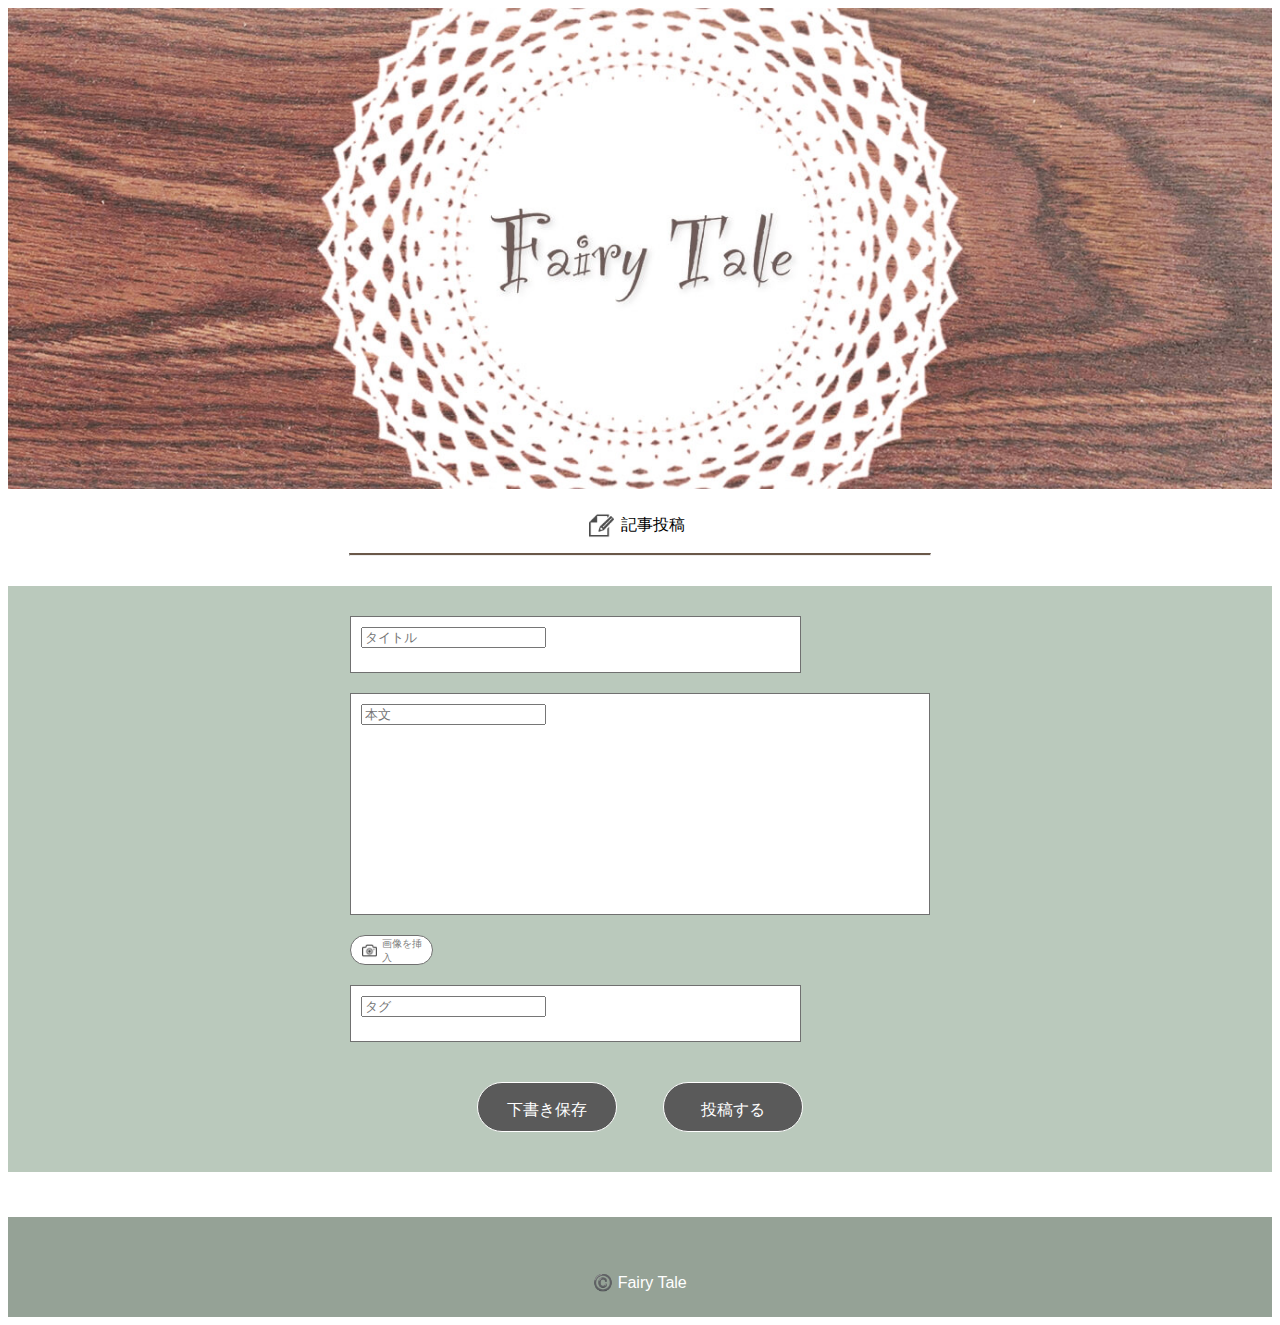
==== edit.html @ 8889537e "Add files via upload" ====
<!DOCTYPE html>
<html lang="ja">
    <head>
        <meta charset="UTF-8">
        <title>Fairy Tale</title>
        <meta name='description' content="Fairy Taleの公式ブログ。">
        <meta name="viewport" content="width=device-width, initial-scale=1.0">
        <meta property="og:url" content="https://shunta-iwasaki.github.io/FairyTale/" />
        <meta property="og:type" content="website" />
        <meta property="og:title" content="Fairy Tale" />
        <meta property="og:description" content="Fairy Taleの公式ブログ。" />
        <meta property="og:site_name" content="Fairy Tale" />
        <meta property="og:image" content="https://shunta-iwasaki.github.io/fairytale/img/header.jpg" />
        <link rel="icon" type="image/png" href="https://shunta-iwasaki.github.io/portfolio/img/logo_ita.png">
        <link rel="stylesheet" href="https://unpkg.com/ress/dist/ress.min.css">
        <link rel="stylesheet" href="css/style.css">
        <link rel="preconnect" href="https://fonts.googleapis.com">
        <link href="https://fonts.googleapis.com/css2?family=Cormorant+Garamond:wght@600&display=swap" rel="stylesheet">
    </head>
    <body>
        <!-- ヘッダー -->
        <header class="page-header">
            <!-- ヘッダー写真 -->
            <img class="page-header__img" src="img/header.jpg" alt="ヘッダー写真">
            <!-- 記事投稿 -->
            <div class="page-header__edit">
                <img src="img/icon_write.svg" alt="投稿"><p>記事投稿</p>
            </div>
            <!-- 横線 -->
            <hr class="x-line__edit wrapper">
        </header>
        <!-- コンテンツ部分 -->
        <div class="background">
            <div class="wrapper edit-content">
                <div class="edit-content__title">
                    <input type="text" value="" placeholder="タイトル" name="title">
                </div>
                <div class="edit-content__topic">
                    <input type="text" value="" placeholder="本文" name="topic">
                </div>
                <button class="edit-content__image">
                    <img src="img/icon_camera.svg" alt="カメラ">
                    <p>画像を挿入</p>
                </button>
                <div class="edit-content__selectimg">
                    <img  class="hide" id="edit-content__selectimg__img1" src="" alt="none">
                    <img  class="hide" id="edit-content__selectimg__img2" src="" alt="none">
                    <img  class="hide" id="edit-content__selectimg__img3" src="" alt="none">
                    <img  class="hide" id="edit-content__selectimg__img4" src="" alt="none">
                    <img  class="hide" id="edit-content__selectimg__img5" src="" alt="none">
                </div>
                <div class="edit-content__tag">
                    <input type="text" value="" placeholder="タグ" name="tag">
                </div>
                <div class="edit-content__save">
                    <button class="edit-content__save__pre">
                        <p>下書き保存</p>
                    </button>
                    <button class="edit-content__save__post">
                        <p>投稿する</p>
                    </button>
                </div>
            </div>
        </div>
        <!-- フッター -->
        <footer class="footer">
            <!-- コピーライト -->
            <div class="footer__copy">
                <p>©️ Fairy Tale</p>
            </div>
        </footer>
        <!-- ページトップ遷移ボタン -->
        <button class="page-top arrow"></butotn>
        <script src="js/script_edit.js"></script>
    </body>
</html>
---- css/style.css ----
@charset "UTF-8";
/* 包括部分 */
body {
  font-family: "メイリオ", "Meiryo", "Yu Gothic Medium", "游ゴシック Medium", "Yugothic", "游ゴシック体", "ヒラギノ角ゴ Pro W3", sans-serif;
}

.wrapper {
  max-width: 1260px;
  margin: 0 auto;
}
@media screen and (min-width: 0px) and (max-width: 1280px) {
  .wrapper {
    max-width: 580px;
    width: 94%;
  }
}

.gray-text {
  font-size: 20px;
  color: #5a5a5a;
  margin-top: -30px;
}
@media screen and (min-width: 0px) and (max-width: 1280px) {
  .gray-text {
    font-size: 10px;
    margin-bottom: 5px;
  }
}

.block {
  display: block;
  text-align: left;
}

/* ヘッダー部分 */
.page-header {
  text-align: center;
}
.page-header__img {
  width: 100%;
}
.page-header__profile {
  display: none;
  align-items: flex-end;
}
@media screen and (min-width: 0px) and (max-width: 1280px) {
  .page-header__profile {
    display: flex;
    margin-top: 30px;
  }
  .page-header__profile__img {
    width: 82px;
    height: 82px;
    vertical-align: top;
  }
  .page-header__profile__name {
    font-size: 16px;
    margin-left: 2vw;
  }
  .page-header__profile__text {
    font-size: 10px;
    margin-left: 2vw;
  }
  .page-header__profile__sns {
    font-size: 8px;
    text-align: left;
    margin-left: 2vw;
  }
}
.page-header__nav {
  list-style: none;
  margin: 45px auto;
}
@media screen and (min-width: 0px) and (max-width: 1280px) {
  .page-header__nav {
    margin-top: 20px;
    margin-bottom: 5px;
    text-align: left;
    height: 12px;
  }
}
.page-header__nav__list {
  font-size: 20px;
  display: inline-block;
  margin-right: 25px;
  /* menuナビの一番後ろに入れる装飾 */
}
@media screen and (min-width: 0px) and (max-width: 1280px) {
  .page-header__nav__list {
    margin-right: 10px;
  }
}
.page-header__nav__list:last-child {
  margin-right: 0px;
}
.page-header__nav__list img {
  margin-right: 5px;
}
@media screen and (min-width: 0px) and (max-width: 1280px) {
  .page-header__nav__list img {
    display: none;
  }
}
.page-header__nav__list p {
  display: inline-block;
  position: relative;
  bottom: 10px;
  color: #000000;
  transition: color 300ms;
}
.page-header__nav__list p:hover {
  color: #5a5a5a;
}
@media screen and (min-width: 0px) and (max-width: 1280px) {
  .page-header__nav__list p {
    font-size: 10px;
  }
}
.page-header__edit {
  display: flex;
  justify-content: center;
  margin: 30px 0;
}
@media screen and (min-width: 0px) and (max-width: 1280px) {
  .page-header__edit {
    margin: 15px 0 10px 0;
  }
}
.page-header__edit img {
  width: 50px;
}
@media screen and (min-width: 0px) and (max-width: 1280px) {
  .page-header__edit img {
    width: 25px;
  }
}
.page-header__edit p {
  font-size: 30px;
  margin: 7px;
}
@media screen and (min-width: 0px) and (max-width: 1280px) {
  .page-header__edit p {
    font-size: 16px;
  }
}

.x-line {
  border-top: 2px solid #6A5849;
  margin: 0 auto;
}
.x-line__fix {
  margin: 60px 0 25px 0;
  border-top: 2px solid #6A5849;
}
@media screen and (min-width: 0px) and (max-width: 1280px) {
  .x-line__fix {
    margin-top: 30px;
  }
}
.x-line__dynamic {
  margin: 40px 0;
  border-top: 2px solid #6A5849;
}
@media screen and (min-width: 0px) and (max-width: 1280px) {
  .x-line__dynamic {
    margin: 30px 0;
  }
}
.x-line__nav {
  margin: 40px 0;
  border-top: 2px solid #6A5849;
}
.x-line__edit {
  margin: 30px auto 50px auto;
  border-top: 2px solid #6A5849;
}
@media screen and (min-width: 0px) and (max-width: 1280px) {
  .x-line__edit {
    margin: 0 auto 30px auto;
  }
}
.x-line__article-nav {
  margin: 40px 0;
  border-top: 2px solid #6A5849;
}

/* コンテンツ部分 */
.main-content {
  display: flex;
  margin: 55px auto 55px auto;
}
@media screen and (min-width: 0px) and (max-width: 1280px) {
  .main-content {
    display: block;
  }
}
.main-content__aside__profile {
  width: 320px;
  margin-bottom: 20px;
}
@media screen and (min-width: 0px) and (max-width: 1280px) {
  .main-content__aside__profile {
    display: none;
  }
}
.main-content__aside__profile__img {
  display: block;
  margin-right: auto;
  margin-left: auto;
  height: 320px;
}
.main-content__aside__profile__name {
  font-size: 30px;
  text-align: center;
  margin: 10px 0;
}
.main-content__aside__profile__text {
  font-size: 20px;
  text-align: center;
  margin-bottom: 20px;
}
.main-content__aside__profile__sns {
  font-size: 20px;
  color: #5A5A5A;
}
@media screen and (min-width: 0px) and (max-width: 1280px) {
  .main-content__aside__baner {
    display: none;
  }
}
.main-content__article {
  margin-left: 50px;
  /* トップページ */
  /* 記事一覧 */
  /* 画像一覧 */
  /* 記事ページ */
}
@media screen and (min-width: 0px) and (max-width: 1280px) {
  .main-content__article {
    margin-left: 0;
    margin-top: -32px;
  }
}
.main-content__article__dynamic {
  padding-top: 25px;
}
.main-content__article__home-topic {
  height: 100%;
}
.main-content__article__home-topic__title {
  font-size: 30px;
  margin: 10px 0;
}
.main-content__article__home-topic__title a {
  text-decoration: none;
  color: #000000;
  transition: color 300ms;
}
.main-content__article__home-topic__title a:hover {
  color: #5a5a5a;
}
@media screen and (min-width: 0px) and (max-width: 1280px) {
  .main-content__article__home-topic__title {
    font-size: 16px;
  }
  .main-content__article__home-topic__title p {
    margin-bottom: 5px;
  }
}
.main-content__article__home-topic__content {
  display: flex;
  height: auto;
}
@media screen and (min-width: 0px) and (max-width: 1280px) {
  .main-content__article__home-topic__content__img {
    width: 52%;
  }
}
@media screen and (min-width: 0px) and (max-width: 1280px) {
  .main-content__article__home-topic__content__img img {
    width: 100%;
  }
}
.main-content__article__home-topic__content__text {
  margin-left: 30px;
  display: flex;
  flex-direction: column;
  justify-content: space-between;
  height: auto;
  font-size: 20px;
}
@media screen and (min-width: 0px) and (max-width: 1280px) {
  .main-content__article__home-topic__content__text {
    font-size: 10px;
    margin-left: 15px;
    width: 50%;
  }
}
.main-content__article__home-topic__content__text__topic {
  text-decoration: none;
  color: #5A5A5A;
  transition: color 300ms;
}
.main-content__article__home-topic__content__text__topic:hover {
  color: #000000;
}
.main-content__article__home-topic__content__text__topic p {
  display: -webkit-box;
  -webkit-box-orient: vertical;
  -webkit-line-clamp: 10;
  overflow: hidden;
}
@media screen and (min-width: 0px) and (max-width: 1280px) {
  .main-content__article__home-topic__content__text__topic p {
    -webkit-line-clamp: 6;
  }
}
.main-content__article__home-topic__content__text__status {
  display: flex;
  font-size: 25px;
  color: #5A5A5A;
}
@media screen and (min-width: 0px) and (max-width: 1280px) {
  .main-content__article__home-topic__content__text__status {
    font-size: 12px;
  }
}
.main-content__article__home-topic__content__text__status__good {
  display: flex;
  margin-left: 10px;
}
@media screen and (min-width: 0px) and (max-width: 1280px) {
  .main-content__article__home-topic__content__text__status__good img {
    width: 14px;
    height: 14px;
  }
}
.main-content__article__home-topic__content__text__status__good p {
  margin-left: 5px;
}
.main-content__article__list-topic__title {
  font-size: 30px;
  margin: 10px 0;
}
.main-content__article__list-topic__title a {
  text-decoration: none;
  color: #000000;
  transition: color 300ms;
}
.main-content__article__list-topic__title a:hover {
  color: #5a5a5a;
}
@media screen and (min-width: 0px) and (max-width: 1280px) {
  .main-content__article__list-topic__title {
    font-size: 16px;
  }
  .main-content__article__list-topic__title p {
    margin-bottom: 5px;
  }
}
.main-content__article__list-topic__content {
  display: flex;
  height: auto;
}
@media screen and (min-width: 0px) and (max-width: 1280px) {
  .main-content__article__list-topic__content__img {
    width: 52%;
  }
}
@media screen and (min-width: 0px) and (max-width: 1280px) {
  .main-content__article__list-topic__content__img img {
    width: 100%;
  }
}
.main-content__article__list-topic__content__text {
  margin-left: 30px;
  display: flex;
  flex-direction: column;
  justify-content: space-between;
  height: auto;
  font-size: 20px;
}
@media screen and (min-width: 0px) and (max-width: 1280px) {
  .main-content__article__list-topic__content__text {
    font-size: 10px;
    margin-left: 15px;
    width: 50%;
  }
}
.main-content__article__list-topic__content__text__topic {
  text-decoration: none;
  color: #5A5A5A;
  transition: color 300ms;
}
.main-content__article__list-topic__content__text__topic:hover {
  color: #000000;
}
.main-content__article__list-topic__content__text__topic p {
  display: -webkit-box;
  -webkit-box-orient: vertical;
  -webkit-line-clamp: 10;
  overflow: hidden;
}
@media screen and (min-width: 0px) and (max-width: 1280px) {
  .main-content__article__list-topic__content__text__topic p {
    -webkit-line-clamp: 6;
  }
}
.main-content__article__list-topic__content__text__status {
  display: flex;
  font-size: 25px;
  color: #5A5A5A;
}
@media screen and (min-width: 0px) and (max-width: 1280px) {
  .main-content__article__list-topic__content__text__status {
    font-size: 12px;
  }
}
.main-content__article__list-topic__content__text__status__good {
  display: flex;
  margin-left: 10px;
}
@media screen and (min-width: 0px) and (max-width: 1280px) {
  .main-content__article__list-topic__content__text__status__good img {
    width: 14px;
    height: 14px;
  }
}
.main-content__article__list-topic__content__text__status__good p {
  margin-left: 5px;
}
.main-content__article__image-topic {
  display: grid;
  overflow-y: scroll;
  width: 893px;
  gap: 31px;
  grid-template-columns: repeat(auto-fit, minmax(250px, 1fr));
}
.main-content__article__image-topic img {
  width: 100%;
}
@media screen and (min-width: 0px) and (max-width: 1280px) {
  .main-content__article__image-topic {
    grid-template-columns: repeat(auto-fit, minmax(150px, 1fr));
    width: auto;
    gap: 10px;
    margin-top: -32px;
  }
}
.main-content__article__single-topic {
  width: 890px;
}
@media screen and (min-width: 0px) and (max-width: 1280px) {
  .main-content__article__single-topic {
    width: auto;
  }
}
.main-content__article__single-topic__title {
  font-size: 35px;
  margin-bottom: 20px;
}
@media screen and (min-width: 0px) and (max-width: 1280px) {
  .main-content__article__single-topic__title {
    font-size: 16px;
  }
}
.main-content__article__single-topic__content__img {
  width: 100%;
  margin-bottom: 50px;
}
@media screen and (min-width: 0px) and (max-width: 1280px) {
  .main-content__article__single-topic__content__img {
    margin-bottom: 25px;
  }
}
.main-content__article__single-topic__content__text {
  font-size: 32px;
}
@media screen and (min-width: 0px) and (max-width: 1280px) {
  .main-content__article__single-topic__content__text {
    font-size: 10px;
  }
}
.main-content__article__single-topic__content__text p {
  margin-bottom: 50px;
}
@media screen and (min-width: 0px) and (max-width: 1280px) {
  .main-content__article__single-topic__content__text p {
    margin-bottom: 25px;
  }
}
.main-content__article__single-topic__content__text__status {
  display: flex;
  color: #5A5A5A;
  height: 38px;
  font-size: 25px;
}
@media screen and (min-width: 0px) and (max-width: 1280px) {
  .main-content__article__single-topic__content__text__status {
    font-size: 12px;
  }
}
.main-content__article__single-topic__content__text__status__good {
  display: flex;
  margin-left: 10px;
}
@media screen and (min-width: 0px) and (max-width: 1280px) {
  .main-content__article__single-topic__content__text__status__good img {
    width: 14px;
    height: 14px;
  }
}
.main-content__article__single-topic__content__text__status__good p {
  margin-left: 5px;
}
.main-content__article__page-button {
  background-color: #95a296;
  color: #ffffff;
  height: 74px;
  width: 222px;
  border-radius: 15px;
  font-size: 24px;
  display: block;
  margin: 100px auto 100px auto;
}
@media screen and (min-width: 0px) and (max-width: 1280px) {
  .main-content__article__page-button {
    height: 50px;
    width: 151px;
    font-size: 16px;
    margin: 40px auto 40px auto;
  }
}
.main-content__article__single-button {
  margin: 100px auto 150px auto;
  text-align: center;
}
@media screen and (min-width: 0px) and (max-width: 1280px) {
  .main-content__article__single-button {
    margin: 20px auto 60px auto;
    height: auto;
  }
}
.main-content__article__single-button__back-button, .main-content__article__single-button__next-button {
  color: #ffffff;
  background-color: #95a296;
  height: 74px;
  width: 222px;
  border-radius: 15px;
  font-size: 24px;
  margin: 0 21px;
}
@media screen and (min-width: 0px) and (max-width: 1280px) {
  .main-content__article__single-button__back-button, .main-content__article__single-button__next-button {
    height: 50px;
    width: 151px;
    font-size: 16px;
    margin: 0 10px 0 10px;
  }
}
.main-content__article__nav {
  list-style: none;
  text-align: center;
  margin: 45px auto;
}
@media screen and (min-width: 0px) and (max-width: 1280px) {
  .main-content__article__nav {
    margin-top: 20px;
    margin-bottom: 5px;
    text-align: center;
  }
}
.main-content__article__nav__list {
  font-size: 20px;
  display: inline-block;
  margin-right: 25px;
}
@media screen and (min-width: 0px) and (max-width: 1280px) {
  .main-content__article__nav__list {
    padding-top: 20px;
    margin-right: 20px;
  }
}
.main-content__article__nav__list:last-child { /* menuナビの一番後ろに入れる装飾 */
  margin-right: 0px;
}
.main-content__article__nav__list img {
  margin-right: 5px;
}
@media screen and (min-width: 0px) and (max-width: 1280px) {
  .main-content__article__nav__list img {
    display: none;
  }
}
.main-content__article__nav__list p {
  display: inline-block;
  position: relative;
  bottom: 10px;
  color: #000000;
  transition: color 300ms;
}
.main-content__article__nav__list p:hover {
  color: #5a5a5a;
}
@media screen and (min-width: 0px) and (max-width: 1280px) {
  .main-content__article__nav__list p {
    font-size: 16px;
  }
}

/* プロフィール */
.sns-link {
  text-decoration: none;
  color: #5A5A5A;
  transition: color 300ms;
}
.sns-link:hover {
  color: #000000;
}

/* 記事投稿 */
.edit-content {
  padding-top: 56px;
}
@media screen and (min-width: 0px) and (max-width: 1280px) {
  .edit-content {
    padding-top: 30px;
  }
}
.edit-content__title, .edit-content__topic, .edit-content__image, .edit-content__tag {
  background-color: #ffffff;
  border: 1px solid #707070;
  margin-bottom: 30px;
  text-align: left;
  font-size: 20px;
}
@media screen and (min-width: 0px) and (max-width: 1280px) {
  .edit-content__title, .edit-content__topic, .edit-content__image, .edit-content__tag {
    font-size: 10px;
    margin-bottom: 20px;
  }
}
.edit-content__title {
  padding: 15px 0 15px 10px;
  max-width: 439px;
  max-height: 60px;
}
@media screen and (min-width: 0px) and (max-width: 1280px) {
  .edit-content__title {
    height: 35px;
    padding: 10px 0 10px 10px;
  }
}
.edit-content__topic {
  padding: 15px 0 15px 10px;
  height: 400px;
}
@media screen and (min-width: 0px) and (max-width: 1280px) {
  .edit-content__topic {
    height: 200px;
    padding: 10px 0 10px 10px;
  }
}
.edit-content__image {
  display: flex;
  border-radius: 25px;
  width: 180px;
  height: 65px;
}
@media screen and (min-width: 0px) and (max-width: 1280px) {
  .edit-content__image {
    height: 30px;
    width: 83px;
  }
}
.edit-content__image img {
  margin: auto 15px;
}
@media screen and (min-width: 0px) and (max-width: 1280px) {
  .edit-content__image img {
    height: 15px;
    margin: auto 5px;
  }
}
.edit-content__image p {
  margin: auto 0;
  color: gray;
}
@media screen and (min-width: 0px) and (max-width: 1280px) {
  .edit-content__image p {
    font-size: 10px;
  }
}
.edit-content__selectimg {
  display: none;
  margin-bottom: 30px;
}
@media screen and (min-width: 0px) and (max-width: 1280px) {
  .edit-content__selectimg {
    margin-bottom: 20px;
  }
}
.edit-content__selectimg img {
  width: 100%;
  height: 180px;
  object-fit: cover;
  max-width: 216px;
  min-width: 216px;
  grid-template-columns: repeat(auto-fill, minmax(216px, 1fr));
}
@media screen and (min-width: 0px) and (max-width: 1280px) {
  .edit-content__selectimg img {
    grid-template-columns: repeat(auto-fill, minmax(110px, 1fr));
    height: 100px;
    max-width: 110px;
    min-width: 110px;
  }
}
.edit-content__tag {
  padding: 15px 0 15px 10px;
  max-width: 439px;
  max-height: 60px;
}
@media screen and (min-width: 0px) and (max-width: 1280px) {
  .edit-content__tag {
    height: 35px;
    padding: 10px 0 10px 10px;
  }
}
.edit-content__save {
  margin: 110px auto 0 auto;
  padding-bottom: 160px;
  text-align: center;
}
@media screen and (min-width: 0px) and (max-width: 1280px) {
  .edit-content__save {
    margin: 40px auto 0 auto;
    padding-bottom: 40px;
  }
}
.edit-content__save__pre, .edit-content__save__post {
  color: #ffffff;
  background-color: #5a5a5a;
  border: 1px solid #ffffff;
  height: 65px;
  width: 180px;
  border-radius: 25px;
  font-size: 24px;
  margin: 0 21px;
}
@media screen and (min-width: 0px) and (max-width: 1280px) {
  .edit-content__save__pre, .edit-content__save__post {
    height: 50px;
    width: 140px;
    font-size: 16px;
  }
}

.background {
  width: 100%;
  background-color: #BAC9BC;
}

.show {
  display: grid;
  grid-template-columns: repeat(auto-fill, minmax(216px, 1fr));
}
@media screen and (min-width: 0px) and (max-width: 1280px) {
  .show {
    grid-template-columns: repeat(auto-fill, minmax(116px, 1fr));
  }
}

.hide {
  display: none;
}

/* フッター */
.footer {
  margin-top: 45px;
  height: 150px;
  background-color: #95A296;
}
@media screen and (min-width: 0px) and (max-width: 1280px) {
  .footer {
    height: 100px;
  }
}
.footer__copy {
  color: #ffffff;
  text-align: center;
  padding-top: 60px;
  font-size: 25px;
}
@media screen and (min-width: 0px) and (max-width: 1280px) {
  .footer__copy {
    font-size: 16px;
    padding-top: 40px;
  }
}

@media screen and (min-width: 0px) and (max-width: 1280px) {
  .footer-nav {
    font-size: 16px;
  }
}

/* PageTopボタン */
.page-top {
  transition: opacity 1s;
  transition-duration: 1000ms;
  visibility: hidden;
  opacity: 0;
}

.page-top.is-fadein {
  visibility: visible;
  opacity: 1;
}

.arrow {
  position: fixed;
  right: 12px;
  bottom: 12px;
  cursor: pointer; /* ホバーした時にポインタがどうなるか */
  background-color: #7F9680;
  border-radius: 22px;
  padding: 20px;
  transition: all 0.2s ease-in-out;
}

.arrow:hover {
  opacity: 0.8;
  bottom: 15px;
  box-shadow: 0 2px 4px 1px rgba(0, 0, 0, 0.5);
}

.arrow:before,
.arrow:after {
  content: ""; /* 入れないと白線が消える */
  width: 12px;
  height: 12px;
  border-top: solid 3px #fff;
  border-right: solid 3px #fff;
  transform: rotate(-45deg); /* 回転 */
  position: absolute;
  left: 14px;
}

.arrow:before {
  top: 11px;
}

.arrow:after {
  top: 21px;
}

/* バナー */
.banner {
  display: none;
  position: fixed;
  left: -100%;
  bottom: 12px;
  transition: 0.5s;
}
@media screen and (min-width: 0px) and (max-width: 1280px) {
  .banner {
    display: block;
  }
}
.banner__img img {
  width: 50%;
}
.banner__delete-btn {
  position: relative;
  top: -5px;
  left: 49%;
}
.banner__delete-btn span {
  display: flex;
  width: 20px;
  height: 2px;
  background-color: #525252;
  position: relative;
}
.banner__delete-btn span:nth-child(1) {
  top: 2px;
  transform: rotate(45deg);
}
.banner__delete-btn span:nth-child(2) {
  transform: rotate(-45deg);
}

.banner-in {
  left: 12px;
}

.delete {
  display: none;
}/*# sourceMappingURL=style.css.map */
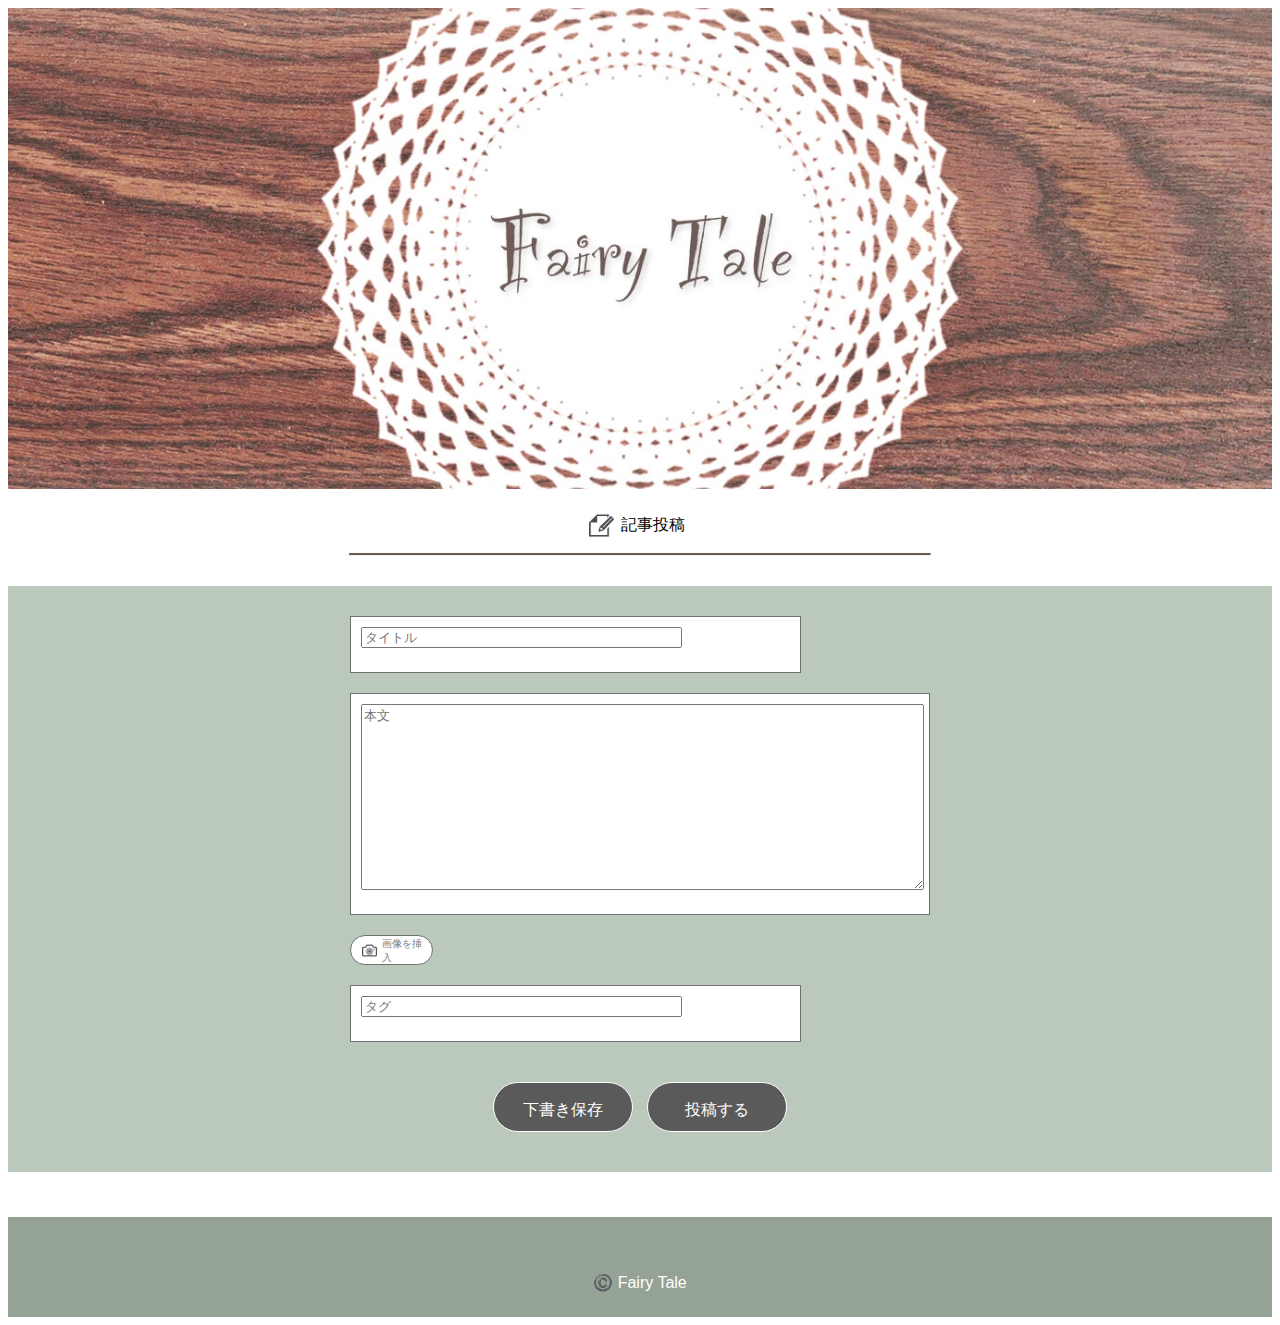
==== commit 623fe850: "refactor_FB指摘取り込み" ====
--- a/edit.html
+++ b/edit.html
@@ -33,10 +33,12 @@
         <div class="background">
             <div class="wrapper edit-content">
                 <div class="edit-content__title">
-                    <input type="text" value="" placeholder="タイトル" name="title">
+                    <input id="title" type="text" value="" placeholder="タイトル" name="title" size="37">
                 </div>
                 <div class="edit-content__topic">
-                    <input type="text" value="" placeholder="本文" name="topic">
+                    <!-- <input id="topic" type="text" size="110" value="" placeholder="本文" name="topic"> -->
+                    <textarea id="topic" placeholder="本文" name="topic" wrap="hard" rows="12" cols="110">
+                    </textarea>
                 </div>
                 <button class="edit-content__image">
                     <img src="img/icon_camera.svg" alt="カメラ">
@@ -50,7 +52,7 @@
                     <img  class="hide" id="edit-content__selectimg__img5" src="" alt="none">
                 </div>
                 <div class="edit-content__tag">
-                    <input type="text" value="" placeholder="タグ" name="tag">
+                    <input id="tag" type="text" value="" placeholder="タグ" name="tag" size="37">
                 </div>
                 <div class="edit-content__save">
                     <button class="edit-content__save__pre">
--- a/css/style.css
+++ b/css/style.css
@@ -15,6 +15,7 @@
   }
 }
 
+/* 灰色文字 */
 .gray-text {
   font-size: 20px;
   color: #5a5a5a;
@@ -27,9 +28,29 @@
   }
 }
 
+/* 縦並び */
 .block {
   display: block;
   text-align: left;
+}
+
+/* チェックボックス */
+input[type=checkbox] {
+  transform: scale(2);
+  margin: 0 6px 0 0;
+}
+@media screen and (min-width: 0px) and (max-width: 1280px) {
+  input[type=checkbox] {
+    transform: scale(1);
+  }
+}
+
+/* テーブル */
+tbody:nth-child(even) {
+  background-color: #ffffff;
+}
+tbody:nth-child(odd) {
+  background-color: #DEDEDE;
 }
 
 /* ヘッダー部分 */
@@ -116,30 +137,30 @@
     font-size: 10px;
   }
 }
-.page-header__edit {
+.page-header__edit, .page-header__rogin, .page-header__password, .page-header__list {
   display: flex;
   justify-content: center;
   margin: 30px 0;
 }
 @media screen and (min-width: 0px) and (max-width: 1280px) {
-  .page-header__edit {
+  .page-header__edit, .page-header__rogin, .page-header__password, .page-header__list {
     margin: 15px 0 10px 0;
   }
 }
-.page-header__edit img {
+.page-header__edit img, .page-header__rogin img, .page-header__password img, .page-header__list img {
   width: 50px;
 }
 @media screen and (min-width: 0px) and (max-width: 1280px) {
-  .page-header__edit img {
+  .page-header__edit img, .page-header__rogin img, .page-header__password img, .page-header__list img {
     width: 25px;
   }
 }
-.page-header__edit p {
+.page-header__edit p, .page-header__rogin p, .page-header__password p, .page-header__list p {
   font-size: 30px;
   margin: 7px;
 }
 @media screen and (min-width: 0px) and (max-width: 1280px) {
-  .page-header__edit p {
+  .page-header__edit p, .page-header__rogin p, .page-header__password p, .page-header__list p {
     font-size: 16px;
   }
 }
@@ -170,12 +191,12 @@
   margin: 40px 0;
   border-top: 2px solid #6A5849;
 }
-.x-line__edit {
+.x-line__edit, .x-line__rogin, .x-line__password, .x-line__list {
   margin: 30px auto 50px auto;
   border-top: 2px solid #6A5849;
 }
 @media screen and (min-width: 0px) and (max-width: 1280px) {
-  .x-line__edit {
+  .x-line__edit, .x-line__rogin, .x-line__password, .x-line__list {
     margin: 0 auto 30px auto;
   }
 }
@@ -363,6 +384,11 @@
   height: auto;
 }
 @media screen and (min-width: 0px) and (max-width: 1280px) {
+  .main-content__article__list-topic__content {
+    display: block;
+  }
+}
+@media screen and (min-width: 0px) and (max-width: 1280px) {
   .main-content__article__list-topic__content__img {
     width: 52%;
   }
@@ -382,9 +408,9 @@
 }
 @media screen and (min-width: 0px) and (max-width: 1280px) {
   .main-content__article__list-topic__content__text {
-    font-size: 10px;
-    margin-left: 15px;
-    width: 50%;
+    font-size: 12px;
+    margin-left: 0;
+    width: 100%;
   }
 }
 .main-content__article__list-topic__content__text__topic {
@@ -394,6 +420,11 @@
 }
 .main-content__article__list-topic__content__text__topic:hover {
   color: #000000;
+}
+@media screen and (min-width: 0px) and (max-width: 1280px) {
+  .main-content__article__list-topic__content__text__topic {
+    margin-top: 10px;
+  }
 }
 .main-content__article__list-topic__content__text__topic p {
   display: -webkit-box;
@@ -414,6 +445,7 @@
 @media screen and (min-width: 0px) and (max-width: 1280px) {
   .main-content__article__list-topic__content__text__status {
     font-size: 12px;
+    margin-top: 10px;
   }
 }
 .main-content__article__list-topic__content__text__status__good {
@@ -618,6 +650,406 @@
   color: #000000;
 }
 
+/* ログイン */
+.rogin-content {
+  padding: 56px 0 150px 0;
+  min-width: 493px;
+  max-width: 493px;
+}
+@media screen and (min-width: 0px) and (max-width: 1280px) {
+  .rogin-content {
+    padding: 30px 0 40px 0;
+    max-width: 300px;
+    min-width: 300px;
+  }
+}
+.rogin-content__username, .rogin-content__password {
+  background-color: #ffffff;
+  border: 1px solid #707070;
+  margin-bottom: 15px;
+  text-align: left;
+  font-size: 20px;
+  margin-left: auto;
+  margin-right: auto;
+}
+@media screen and (min-width: 0px) and (max-width: 1280px) {
+  .rogin-content__username, .rogin-content__password {
+    font-size: 10px;
+    margin-bottom: 10px;
+  }
+}
+.rogin-content__username {
+  padding: 15px 0 15px 10px;
+  max-width: 439px;
+  max-height: 60px;
+}
+@media screen and (min-width: 0px) and (max-width: 1280px) {
+  .rogin-content__username {
+    height: 35px;
+    padding: 10px 0 10px 10px;
+    max-width: 300px;
+    max-height: 35px;
+  }
+}
+.rogin-content__username-save {
+  display: flex;
+  position: relative;
+  margin: 0 0 30px 30px;
+  padding-left: 5px;
+}
+@media screen and (min-width: 0px) and (max-width: 1280px) {
+  .rogin-content__username-save {
+    margin: 0 0 10px 0;
+    padding-left: 0;
+  }
+}
+.rogin-content__username-save__text {
+  position: absolute;
+  font-size: 20px;
+  color: #5A5A5A;
+  left: 35px;
+  top: -3px;
+}
+@media screen and (min-width: 0px) and (max-width: 1280px) {
+  .rogin-content__username-save__text {
+    font-size: 10px;
+    padding-left: 20px;
+    top: 3px;
+  }
+}
+.rogin-content__password {
+  padding: 15px 0 15px 10px;
+  max-width: 439px;
+  max-height: 60px;
+}
+@media screen and (min-width: 0px) and (max-width: 1280px) {
+  .rogin-content__password {
+    height: 35px;
+    padding: 10px 0 10px 10px;
+    max-width: 300px;
+    max-height: 35px;
+  }
+}
+.rogin-content__password-save {
+  display: flex;
+  position: relative;
+  margin: 0 0 30px 30px;
+  padding-left: 5px;
+}
+@media screen and (min-width: 0px) and (max-width: 1280px) {
+  .rogin-content__password-save {
+    margin: 0;
+    padding-left: 0;
+  }
+}
+.rogin-content__password-save__text {
+  position: absolute;
+  font-size: 20px;
+  color: #5A5A5A;
+  left: 35px;
+  top: -3px;
+}
+@media screen and (min-width: 0px) and (max-width: 1280px) {
+  .rogin-content__password-save__text {
+    font-size: 10px;
+    padding-left: 20px;
+    top: 3px;
+  }
+}
+.rogin-content__page-button {
+  background-color: #5a5a5a;
+  height: 74px;
+  width: 222px;
+  border-radius: 25px;
+  font-size: 24px;
+  display: block;
+  margin: 50px auto 0 auto;
+  border: 1px solid #ffffff;
+}
+@media screen and (min-width: 0px) and (max-width: 1280px) {
+  .rogin-content__page-button {
+    height: 50px;
+    width: 140px;
+    font-size: 16px;
+    margin: 35px auto 0 auto;
+  }
+}
+.rogin-content__page-button a {
+  text-decoration: none;
+  color: #ffffff;
+}
+.rogin-content__password-forget {
+  margin: 20px 0 0 0;
+  text-align: left;
+  padding-left: 25px;
+}
+@media screen and (min-width: 0px) and (max-width: 1280px) {
+  .rogin-content__password-forget {
+    padding-left: 0;
+    margin: 10px 0 40px 0;
+  }
+}
+.rogin-content__password-forget a {
+  text-decoration: none;
+}
+.rogin-content__password-forget p {
+  font-size: 20px;
+  color: #5A5A5A;
+  transition: color 300ms;
+}
+@media screen and (min-width: 0px) and (max-width: 1280px) {
+  .rogin-content__password-forget p {
+    font-size: 10px;
+  }
+}
+.rogin-content__password-forget p:hover {
+  color: #000000;
+}
+
+/* パスワード再設定 */
+.password-content {
+  padding: 56px 0 160px 0;
+  min-width: 547px;
+  max-width: 547px;
+  position: relative;
+}
+@media screen and (min-width: 0px) and (max-width: 1280px) {
+  .password-content {
+    padding: 30px 0 40px 0;
+    max-width: 300px;
+    min-width: 300px;
+  }
+}
+.password-content__explane {
+  background-color: #ffffff;
+  width: 547px;
+  height: 108px;
+  border-radius: 10px;
+  font-size: 20px;
+}
+.password-content__explane p {
+  padding: 10px 0 0 10px;
+  text-align: left;
+}
+@media screen and (min-width: 0px) and (max-width: 1280px) {
+  .password-content__explane {
+    width: 277px;
+    height: 65px;
+    font-size: 10px;
+    margin: 0 auto;
+  }
+}
+.password-content__email {
+  margin-top: 30px;
+}
+@media screen and (min-width: 0px) and (max-width: 1280px) {
+  .password-content__email {
+    margin-top: 20px;
+  }
+}
+.password-content__email__email {
+  background-color: #ffffff;
+  border: 1px solid #707070;
+  margin: 0 auto;
+  text-align: left;
+  font-size: 20px;
+  padding: 15px 0 15px 10px;
+  max-width: 493px;
+  max-height: 60px;
+}
+@media screen and (min-width: 0px) and (max-width: 1280px) {
+  .password-content__email__email {
+    font-size: 10px;
+    height: 35px;
+    padding: 10px 0 10px 10px;
+    max-width: 300px;
+    max-height: 35px;
+  }
+}
+.password-content__email__worning {
+  margin: 5px 0 40px 0;
+  text-align: left;
+  padding-left: 37px;
+}
+@media screen and (min-width: 0px) and (max-width: 1280px) {
+  .password-content__email__worning {
+    padding-left: 10px;
+    margin: 5px 0 40px 0;
+  }
+}
+.password-content__email__worning a {
+  text-decoration: none;
+}
+.password-content__email__worning p {
+  font-size: 16px;
+  color: #5A5A5A;
+}
+@media screen and (min-width: 0px) and (max-width: 1280px) {
+  .password-content__email__worning p {
+    font-size: 10px;
+  }
+}
+.password-content__page-button {
+  background-color: #5a5a5a;
+  color: #ffffff;
+  height: 74px;
+  width: 222px;
+  border-radius: 25px;
+  font-size: 24px;
+  display: block;
+  margin: 50px auto 0 auto;
+  border: 1px solid #ffffff;
+}
+@media screen and (min-width: 0px) and (max-width: 1280px) {
+  .password-content__page-button {
+    height: 50px;
+    width: 140px;
+    font-size: 16px;
+    margin: 40px auto 0 auto;
+  }
+}
+
+/* 記事一覧 */
+.list-content {
+  padding: 56px 0 160px 0;
+  max-width: 1260px;
+  position: relative;
+}
+.list-content a {
+  text-decoration: none;
+  color: #000000;
+  transition: color 300ms;
+}
+.list-content a:hover {
+  color: #5a5a5a;
+}
+@media screen and (min-width: 0px) and (max-width: 1280px) {
+  .list-content {
+    padding: 20px 0 40px 0;
+    max-width: 580px;
+  }
+}
+.list-content__list {
+  text-align: left;
+  /* ヘッダ */
+  /* 中身 */
+}
+.list-content__list table {
+  border-collapse: collapse; /*セル同士の間に隙間を空けない*/
+  margin: 0 auto;
+}
+.list-content__list th {
+  font-size: 25px;
+  text-align: left;
+  font-weight: lighter;
+  color: #ffffff;
+}
+@media screen and (min-width: 0px) and (max-width: 1280px) {
+  .list-content__list th {
+    font-size: 13px;
+  }
+}
+.list-content__list th:nth-child(2) {
+  width: 180px;
+  padding-left: 10px;
+}
+.list-content__list th:nth-child(3) {
+  width: 180px;
+}
+.list-content__list th:nth-child(4) {
+  width: 130px;
+}
+.list-content__list th:nth-child(5) {
+  width: 156px;
+}
+.list-content__list th:nth-child(6) {
+  width: 556px;
+}
+.list-content__list td {
+  vertical-align: top;
+  font-size: 20px;
+  padding: 10px 10px 10px 0;
+}
+@media screen and (min-width: 0px) and (max-width: 1280px) {
+  .list-content__list td {
+    font-size: 10px;
+  }
+}
+.list-content__list td p {
+  display: -webkit-box;
+  -webkit-box-orient: vertical;
+  -webkit-line-clamp: 4;
+  overflow: hidden;
+}
+@media screen and (min-width: 0px) and (max-width: 1280px) {
+  .list-content__list td p {
+    -webkit-line-clamp: 6;
+  }
+}
+.list-content__list td:nth-child(1) {
+  height: 150px;
+  padding-right: 20px;
+  background-color: #BAC9BC;
+}
+@media screen and (min-width: 0px) and (max-width: 1280px) {
+  .list-content__list td:nth-child(1) {
+    padding-right: 15px;
+    height: 100px;
+  }
+}
+.list-content__list td:nth-child(2) {
+  padding-left: 10px;
+}
+.list-content__list__list-button {
+  margin: 20px auto 0 auto;
+  text-align: right;
+}
+@media screen and (min-width: 0px) and (max-width: 1280px) {
+  .list-content__list__list-button {
+    margin: 20px auto 0 auto;
+  }
+}
+.list-content__list__list-button a {
+  text-decoration: none;
+}
+.list-content__list__list-button__write-button, .list-content__list__list-button__delete-button {
+  color: #ffffff;
+  background-color: #5A5A5A;
+  height: 55px;
+  width: 180px;
+  border-radius: 25px;
+  border: 1px solid #ffffff;
+  font-size: 20px;
+  margin-right: 10px;
+}
+.list-content__list__list-button__write-button img, .list-content__list__list-button__delete-button img {
+  height: 30px;
+  margin: auto 0;
+  vertical-align: middle;
+}
+@media screen and (min-width: 0px) and (max-width: 1280px) {
+  .list-content__list__list-button__write-button img, .list-content__list__list-button__delete-button img {
+    height: 15px;
+  }
+}
+.list-content__list__list-button__write-button p, .list-content__list__list-button__delete-button p {
+  margin: auto 0;
+  display: inline-block;
+}
+@media screen and (min-width: 0px) and (max-width: 1280px) {
+  .list-content__list__list-button__write-button, .list-content__list__list-button__delete-button {
+    height: 40px;
+    width: 110px;
+    font-size: 12px;
+    margin: 0 5px 0 5px;
+  }
+}
+
+/* 削除時 */
+.none {
+  display: none;
+}
+
 /* 記事投稿 */
 .edit-content {
   padding-top: 56px;
@@ -660,6 +1092,9 @@
     height: 200px;
     padding: 10px 0 10px 10px;
   }
+}
+.edit-content__topic textarea {
+  width: 98%;
 }
 .edit-content__image {
   display: flex;
@@ -753,12 +1188,14 @@
     height: 50px;
     width: 140px;
     font-size: 16px;
+    margin: 0 5px;
   }
 }
 
 .background {
   width: 100%;
   background-color: #BAC9BC;
+  text-align: center;
 }
 
 .show {
